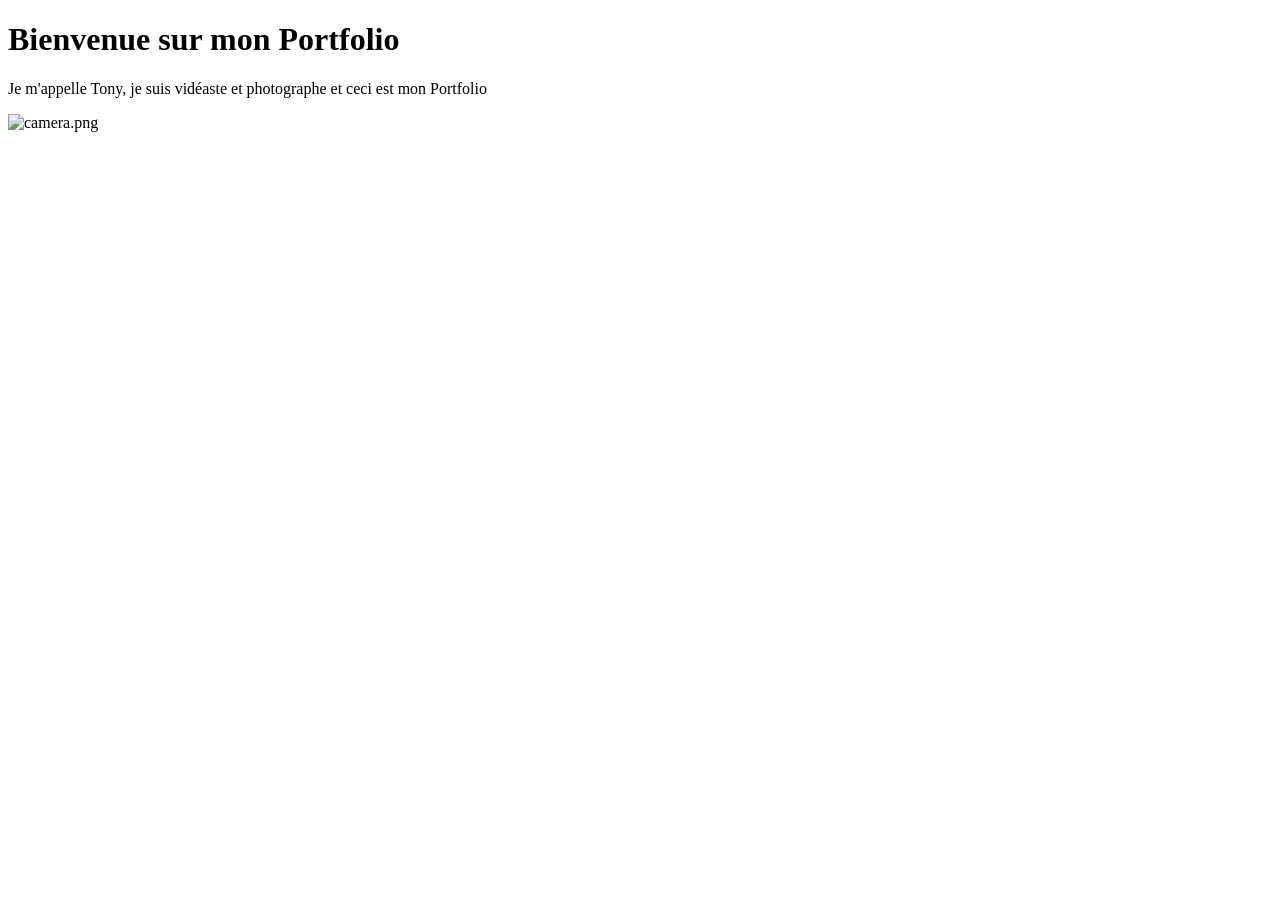
==== index.html @ 2551c9a0 "initialisation du projet" ====
<!DOCTYPE html>
<html lang="en">
<head>
    <meta charset="UTF-8">
    <meta name="viewport" content="width=device-width, initial-scale=1.0">
    <title>Mon Portfolio</title>
</head>
<body>
  <h1>Bienvenue sur mon Portfolio</h1>  
</body><p>Je m'appelle Tony, je suis vidéaste et photographe et ceci est mon Portfolio</p>
</html>
</body><img src="images/camera.png" alt="camera.png">
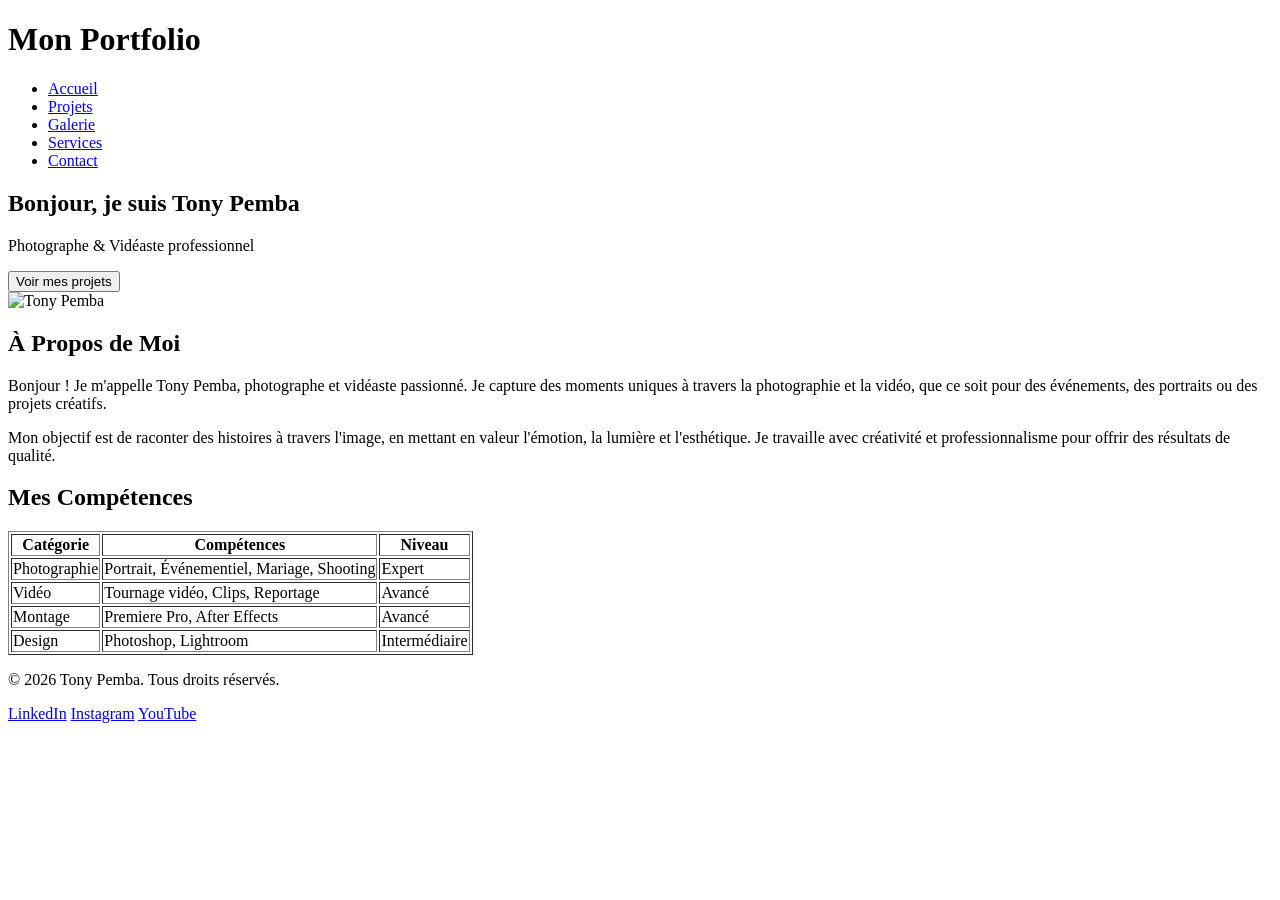
==== commit 38b57720: "creation du header et de la hello" ====
--- a/index.html
+++ b/index.html
@@ -1,13 +1,102 @@
 <!DOCTYPE html>
-<html lang="en">
+<html lang="fr">
 <head>
     <meta charset="UTF-8">
     <meta name="viewport" content="width=device-width, initial-scale=1.0">
     <title>Mon Portfolio</title>
 </head>
+
 <body>
-  <h1>Bienvenue sur mon Portfolio</h1>  
-</body><p>Je m'appelle Tony, je suis vidéaste et photographe et ceci est mon Portfolio</p>
-</html>
-</body><img src="images/camera.png" alt="camera.png">
+    <header>
+        <h1>Mon Portfolio</h1>
+        <nav>
+            <ul>
+                <li><a href="#">Accueil</a></li>
+                <li><a href="#">Projets</a></li>
+                <li><a href="#">Galerie</a></li>
+                <li><a href="#">Services</a></li>
+                <li><a href="#">Contact</a></li>
+            </ul>
+        </nav>
+    </header>
+    <section>
+        <div>
+            <h2>Bonjour, je suis Tony Pemba</h2>
+            <p>Photographe & Vidéaste professionnel</p>
+            <button>Voir mes projets</button>
+        </div>
 
+        <div>
+            <img src="photo-tony.jpg" alt="Tony Pemba">
+        </div>
+    </section>
+    <section>
+        <h2>À Propos de Moi</h2>
+
+        <p>
+            Bonjour ! Je m'appelle Tony Pemba, photographe et vidéaste passionné.
+            Je capture des moments uniques à travers la photographie et la vidéo,
+            que ce soit pour des événements, des portraits ou des projets créatifs.
+        </p>
+
+        <p>
+            Mon objectif est de raconter des histoires à travers l'image,
+            en mettant en valeur l'émotion, la lumière et l'esthétique.
+            Je travaille avec créativité et professionnalisme pour offrir
+            des résultats de qualité.
+        </p>
+    </section>
+    <section>
+        <h2>Mes Compétences</h2>
+
+        <table border="1">
+            <thead>
+                <tr>
+                    <th>Catégorie</th>
+                    <th>Compétences</th>
+                    <th>Niveau</th>
+                </tr>
+            </thead>
+
+            <tbody>
+                <tr>
+                    <td>Photographie</td>
+                    <td>Portrait, Événementiel, Mariage, Shooting</td>
+                    <td>Expert</td>
+                </tr>
+
+                <tr>
+                    <td>Vidéo</td>
+                    <td>Tournage vidéo, Clips, Reportage</td>
+                    <td>Avancé</td>
+                </tr>
+
+                <tr>
+                    <td>Montage</td>
+                    <td>Premiere Pro, After Effects</td>
+                    <td>Avancé</td>
+                </tr>
+
+                <tr>
+                    <td>Design</td>
+                    <td>Photoshop, Lightroom</td>
+                    <td>Intermédiaire</td>
+                </tr>
+            </tbody>
+        </table>
+    </section>
+
+
+ 
+    <footer>
+        <p>© 2026 Tony Pemba. Tous droits réservés.</p>
+
+        <div>
+            <a href="#">LinkedIn</a>
+            <a href="#">Instagram</a>
+            <a href="#">YouTube</a>
+        </div>
+    </footer>
+
+</body>
+</html>
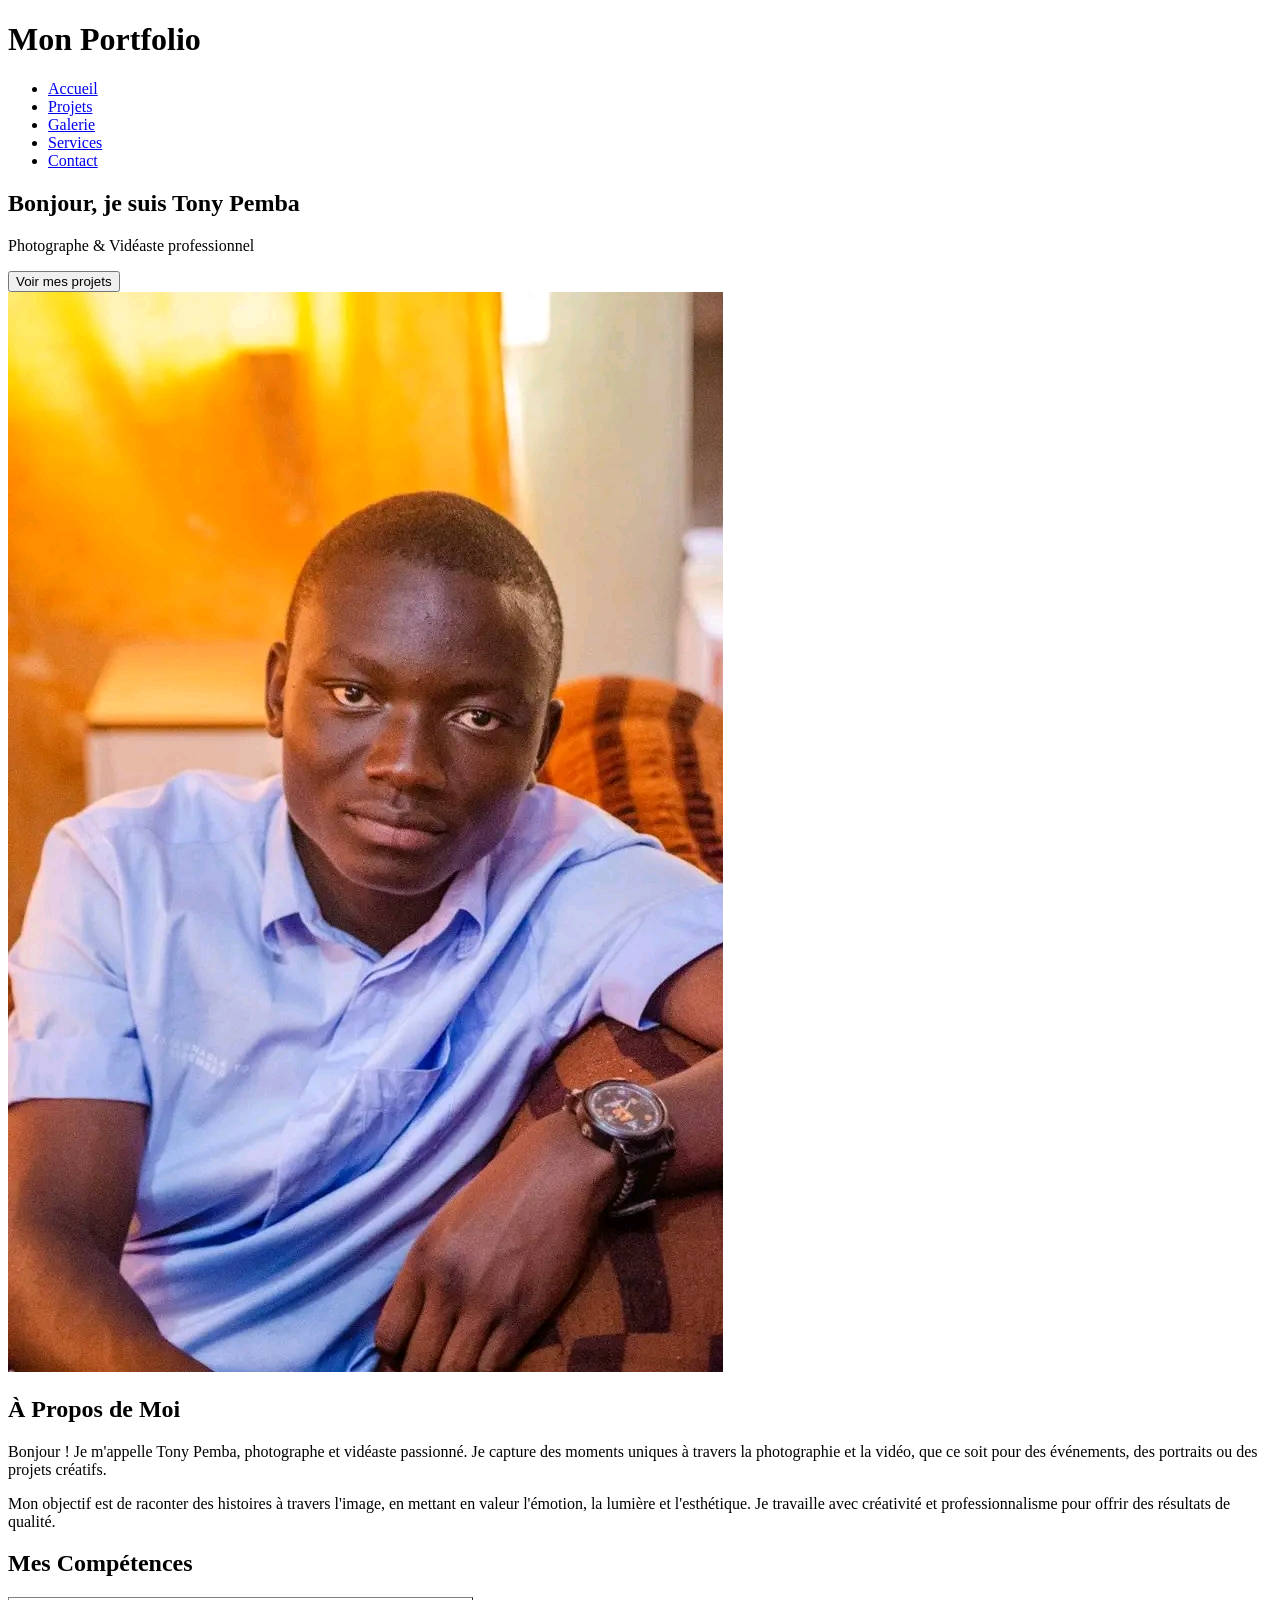
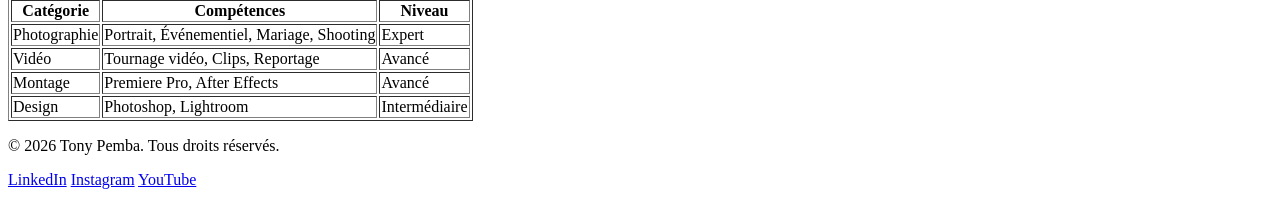
==== commit 0e94aecb: "Finir la maquette et initialiser le fichier de style css" ====
--- a/index.html
+++ b/index.html
@@ -27,7 +27,7 @@
         </div>
 
         <div>
-            <img src="photo-tony.jpg" alt="Tony Pemba">
+            <img src="TONY.jpg" alt="Tony Pemba">
         </div>
     </section>
     <section>
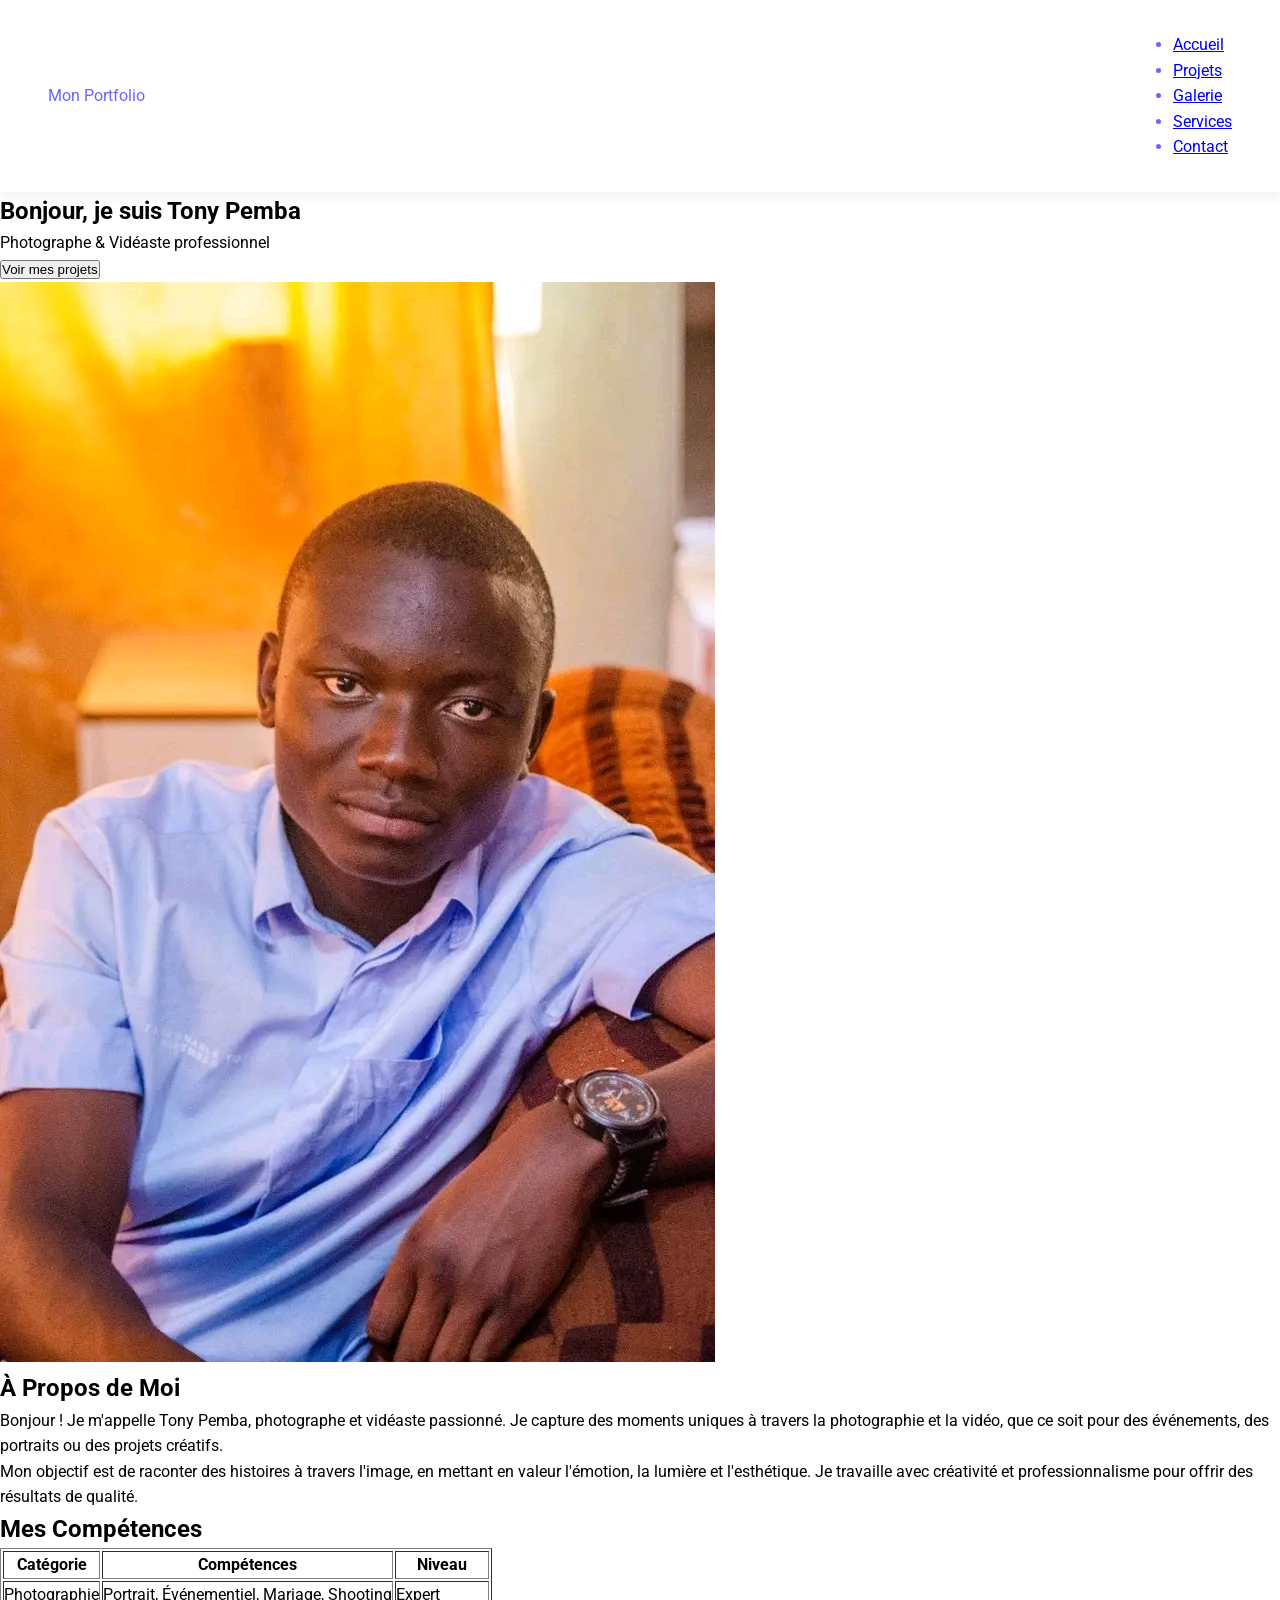
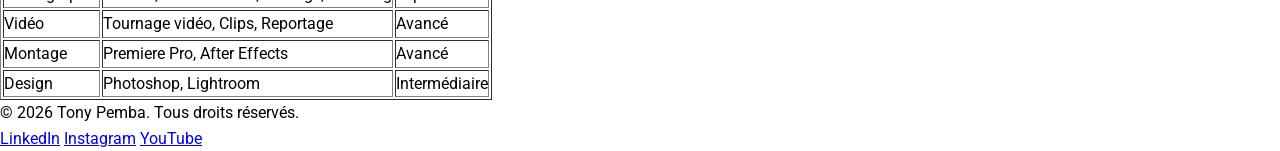
==== commit b1fec630: "stylisation du header" ====
--- a/index.html
+++ b/index.html
@@ -4,11 +4,18 @@
     <meta charset="UTF-8">
     <meta name="viewport" content="width=device-width, initial-scale=1.0">
     <title>Mon Portfolio</title>
+    <link rel="stylesheet" href="css/style.css">
+
+
+    <link rel="preconnect" href="https://fonts.googleapis.com">
+    <link rel="preconnect" href="https://fonts.gstatic.com" crossorigin>
+    <link href="https://fonts.googleapis.com/css2?family=Roboto:ital,wght@0,100..900;1,100..900&display=swap" rel="stylesheet">
+
 </head>
 
 <body>
     <header>
-        <h1>Mon Portfolio</h1>
+        <a>Mon Portfolio</a>
         <nav>
             <ul>
                 <li><a href="#">Accueil</a></li>
--- a/css/style.css
+++ b/css/style.css
@@ -0,0 +1,45 @@
+:root  {
+     --violet-doux: #6C63FF;
+     --violet-fonce:  #534EDD;
+     --orange-vif:   #FFA726;
+     --gris-tres-fonce:  #333;
+     --gris-fonce:   #666;
+     --gris-tres-clair  #F8F8F8;
+     --gris-clair:  #EEE
+     }
+
+     header { 
+        color: var(--violet-doux);
+        }
+        
+      * {
+         margin: 0;
+         padding: 0;
+         box-sizing: border-box;
+         }
+         body {
+            background-color:var(--gris-tres-clair);
+            font-family: Roboto, sans-serif;
+            line-height: 1.6;
+            }
+
+            header {
+               background-color: white;
+               box-shadow: 2px 6px 10px rgba(0, 0, 0, 0.05);
+               position: sticky;
+               top: 0;
+               z-index: 100;
+               display: flex;
+               justify-content: space-between;
+               align-items: center;
+               padding: 2rem 3rem;
+               }
+
+               header div a { 
+                  text-decoration: none;
+                  font-size: 2.2rem;
+                  font-weight: bold;
+                  color: var(--violet-doux);
+                  }
+
+
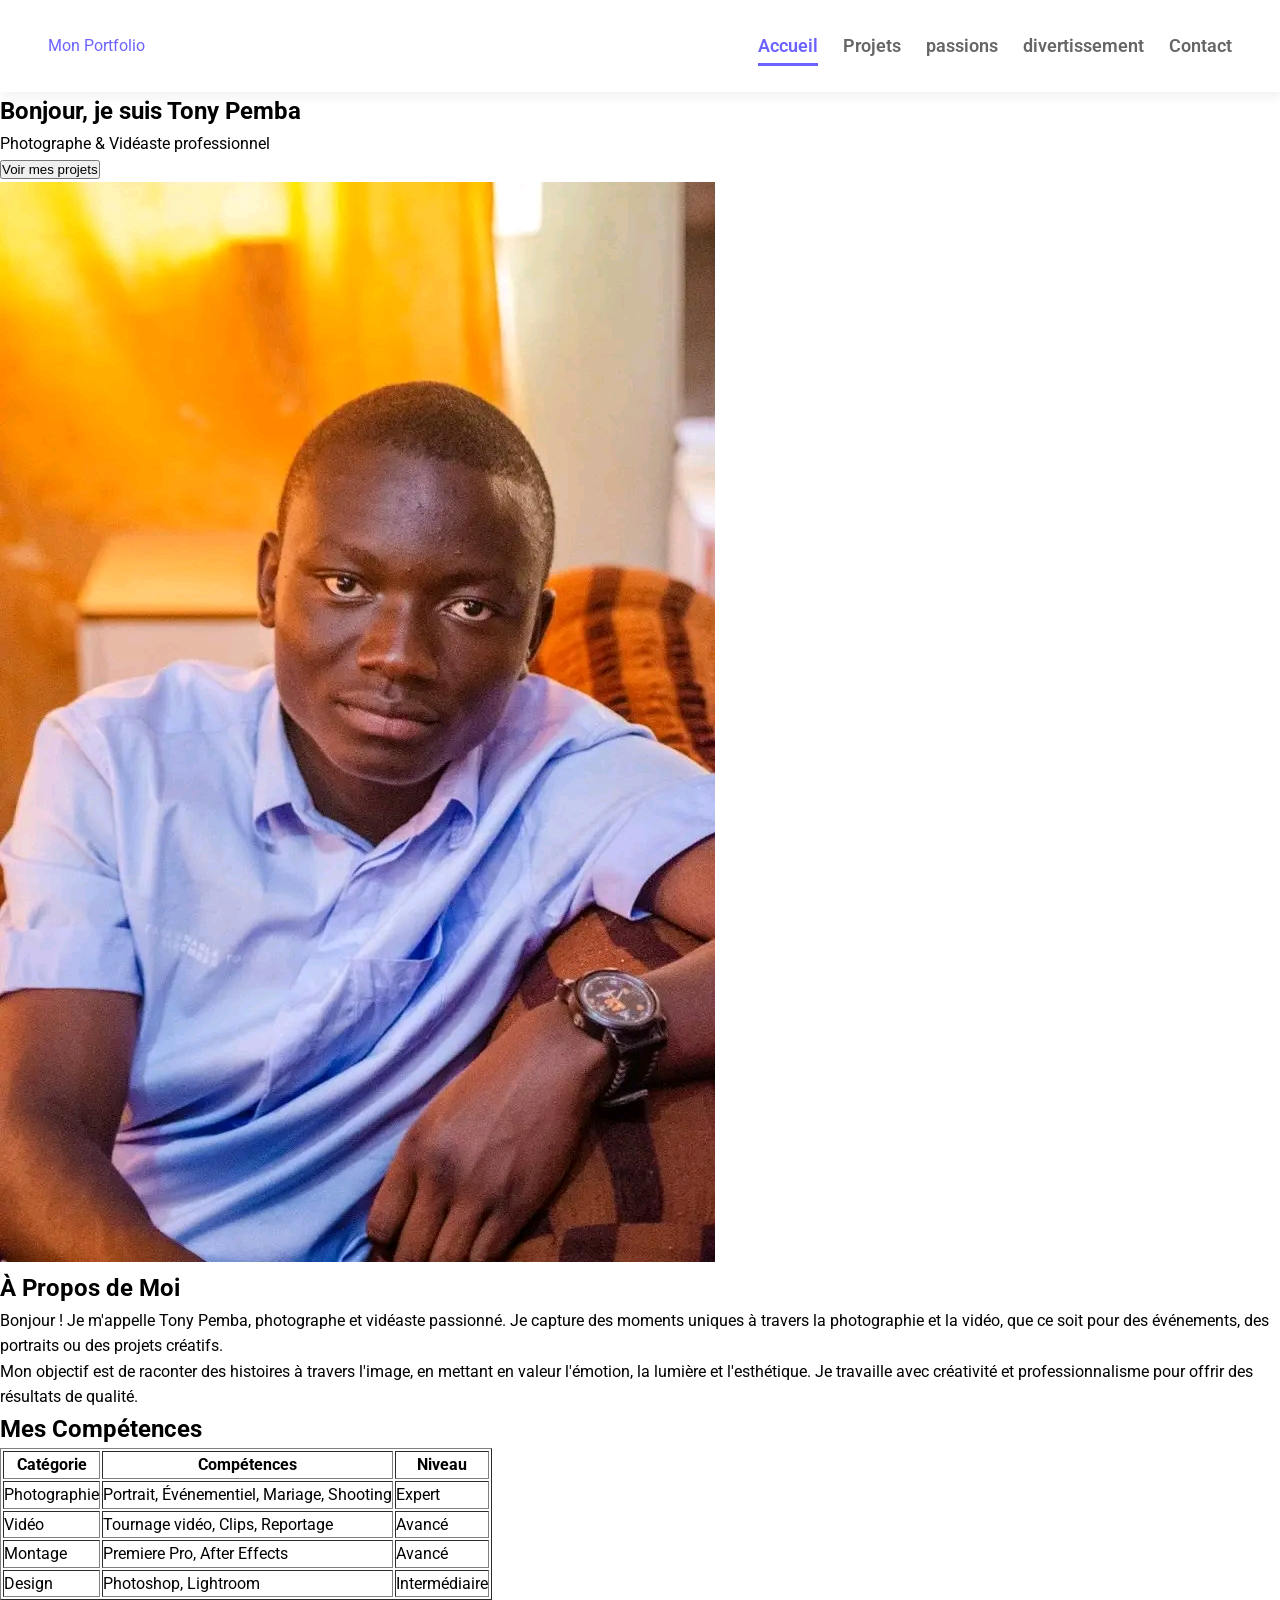
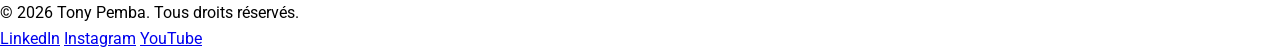
==== commit 991a3b42: "Stylisation du menu et création des autres pages" ====
--- a/index.html
+++ b/index.html
@@ -8,9 +8,8 @@
 
 
     <link rel="preconnect" href="https://fonts.googleapis.com">
-    <link rel="preconnect" href="https://fonts.gstatic.com" crossorigin>
-    <link href="https://fonts.googleapis.com/css2?family=Roboto:ital,wght@0,100..900;1,100..900&display=swap" rel="stylesheet">
-
+<link rel="preconnect" href="https://fonts.gstatic.com" crossorigin>
+<link href="https://fonts.googleapis.com/css2?family=Roboto:ital,wght@0,100..900;1,100..900&display=swap" rel="stylesheet">
 </head>
 
 <body>
@@ -18,15 +17,16 @@
         <a>Mon Portfolio</a>
         <nav>
             <ul>
-                <li><a href="#">Accueil</a></li>
-                <li><a href="#">Projets</a></li>
-                <li><a href="#">Galerie</a></li>
-                <li><a href="#">Services</a></li>
-                <li><a href="#">Contact</a></li>
+                <li><a href="index.html"class="active">Accueil</a></li>
+                <li><a href="projets.html">Projets</a></li>
+                <li><a href="passions.html">passions</a></li>
+                <li><a href="divertissement.html">divertissement</a></li>
+                <li><a href="contact.html">Contact</a></li>
             </ul>
         </nav>
     </header>
-    <section>
+    <main>
+        <section>
         <div>
             <h2>Bonjour, je suis Tony Pemba</h2>
             <p>Photographe & Vidéaste professionnel</p>
@@ -92,6 +92,7 @@
             </tbody>
         </table>
     </section>
+    </main>
 
 
  
--- a/css/style.css
+++ b/css/style.css
@@ -21,6 +21,8 @@
             background-color:var(--gris-tres-clair);
             font-family: Roboto, sans-serif;
             line-height: 1.6;
+
+            
             }
 
             header {
@@ -43,3 +45,50 @@
                   }
 
 
+ul li {
+   list-style: none;
+   margin-left: 25PX;
+   }
+
+   ul {
+      display: flex;
+
+   }
+   ul li a {
+      text-decoration: none;
+      color: var(--gris-fonce);
+      font-weight: 600;
+      font-size: 1.1rem;
+      position: relative;
+      padding: 10px 0;
+   }
+ul li a:hover {
+   color: var(--violet-doux);
+}
+
+ul li a::after {
+   content: '';
+   position: absolute;
+   left: 0;
+   bottom: 0;
+   height: 3px;
+   width: 0%;
+   background-color: var(--violet-doux);
+   transition: width 0.3s ease;
+
+}
+
+ul li a:hover::after {
+   width: 100%;
+
+}
+
+a.active {
+   color: var(--violet-doux);
+   
+}
+
+a.active::after {
+   width: 100%;
+}
+   
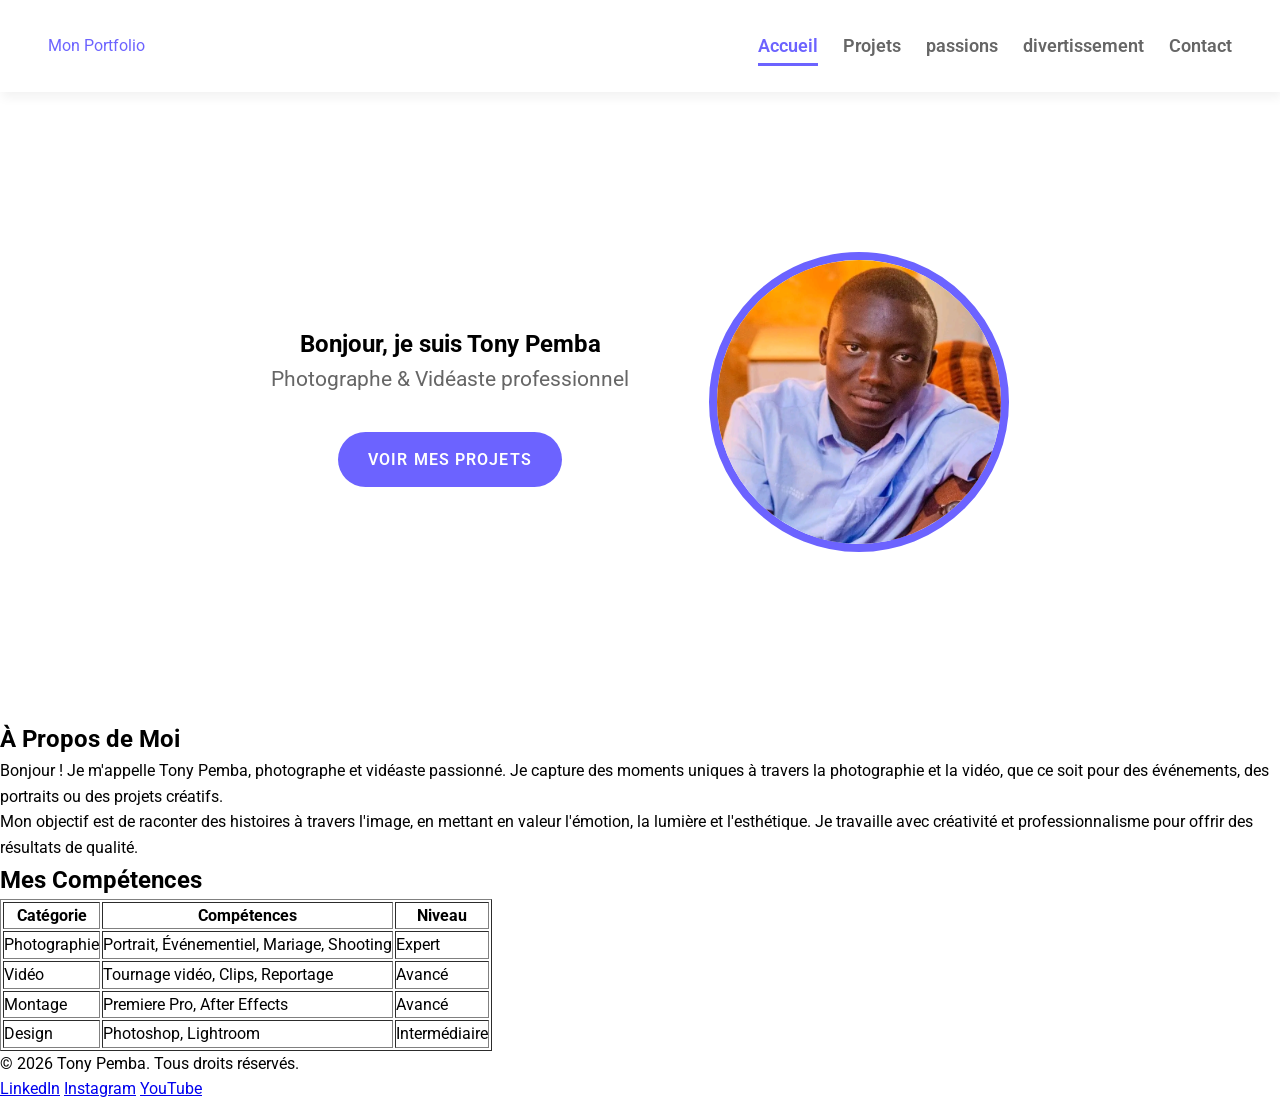
==== commit 337e8ceb: "Stylisation de la section hero" ====
--- a/index.html
+++ b/index.html
@@ -26,11 +26,11 @@
         </nav>
     </header>
     <main>
-        <section>
+        <section class="hero">
         <div>
             <h2>Bonjour, je suis Tony Pemba</h2>
             <p>Photographe & Vidéaste professionnel</p>
-            <button>Voir mes projets</button>
+            <a href="projets.html">Voir mes projets</a>
         </div>
 
         <div>
--- a/css/style.css
+++ b/css/style.css
@@ -91,4 +91,53 @@
 a.active::after {
    width: 100%;
 }
-   +
+.hero{
+   display: flex;
+   justify-content: center;
+   align-items: center;
+   gap: 5rem;
+   text-align: center;
+   margin: 10rem 2rem ;
+}
+
+.hero img {
+   width: 300px;
+   height: 300px;
+   object-fit: cover;
+   border-radius: 50%;
+   border: 8px solid var(--violet-doux);
+}
+
+.hero h1 {
+   color: var(--violet-doux);
+   font-size: 4rem;
+   font-weight: 700;
+   margin-bottom: 1.2rem;
+}
+
+.hero p {
+   color: var(--gris-fonce);
+   font-size: 1.3rem;
+   margin-bottom: 1.2rem;
+}
+
+.hero a {
+   text-decoration: none;
+   display: inline-block;
+   background-color: var(--violet-doux);
+   color: white;
+   padding: 15px 30px;
+   border-radius: 50px;
+   text-transform: uppercase;
+   letter-spacing: 1.1px;
+   font-weight: 600;
+   margin-top: 1rem;
+   transition: background-color 0.3s ease, transform 0.2s ease;
+}
+.hero a:hover {
+   background-color: var(--violet-fonce);
+   transform: translateY(-3px);
+
+}
+  
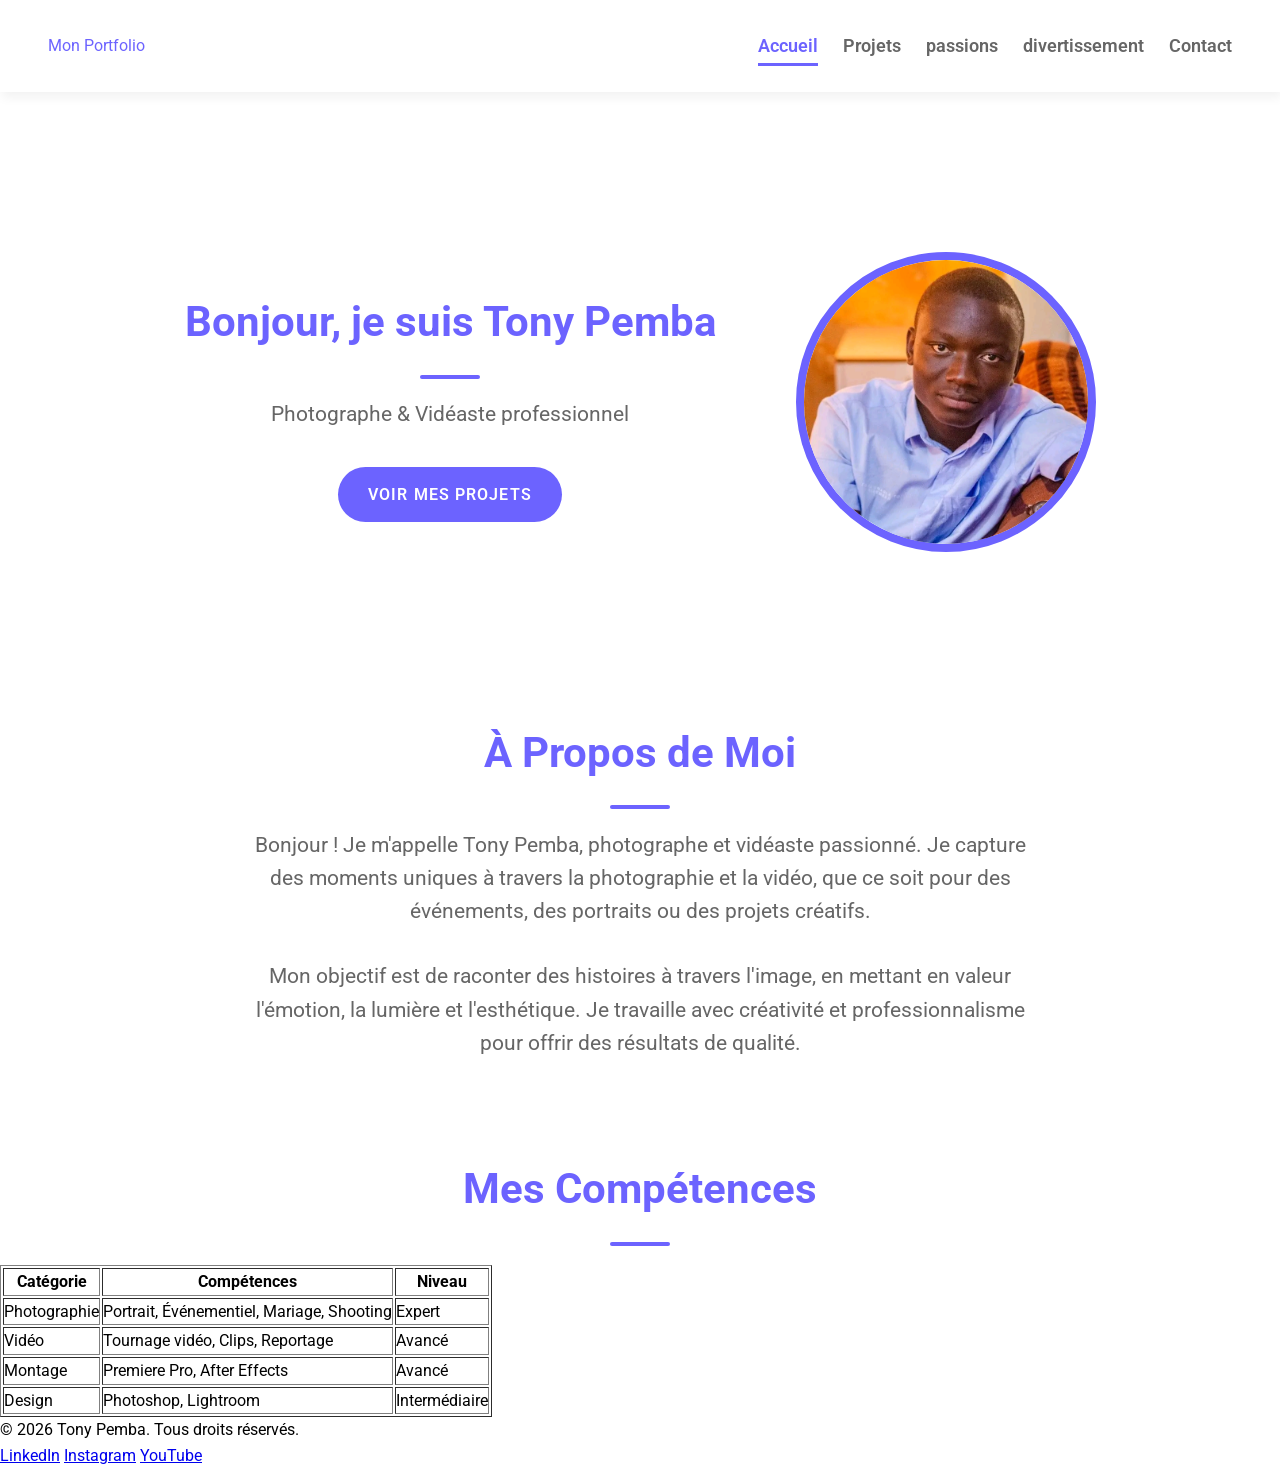
==== commit c4afd8e1: "Stylisation de la section apropos" ====
--- a/index.html
+++ b/index.html
@@ -37,7 +37,7 @@
             <img src="TONY.jpg" alt="Tony Pemba">
         </div>
     </section>
-    <section>
+    <section class="apropos">
         <h2>À Propos de Moi</h2>
 
         <p>
@@ -53,9 +53,8 @@
             des résultats de qualité.
         </p>
     </section>
-    <section>
+    <section class="Compétences">
         <h2>Mes Compétences</h2>
-
         <table border="1">
             <thead>
                 <tr>
--- a/css/style.css
+++ b/css/style.css
@@ -140,4 +140,35 @@
    transform: translateY(-3px);
 
 }
+
+.apropos {
+   width: 800px;
+   margin: 6rem auto;
+   text-align: center;
+}
+
+section h2 {
+   color: var(--violet-doux);
+   font-size: 2.6rem;
+   font-weight: 700;
+   position: relative;
+   text-align: center;
+}
+
+section h2::after {
+   content: '';
+   display: block;
+   width: 60px;
+   height: 4px;
+   background-color: var(--violet-doux);
+   margin: 1.2rem auto;
+   border-radius: 2px;
+}
+
+.apropos p {
+   margin-bottom: 2rem;
+   color: var(--gris-fonce);
+   font-size: 1.3rem;
+
+}
   
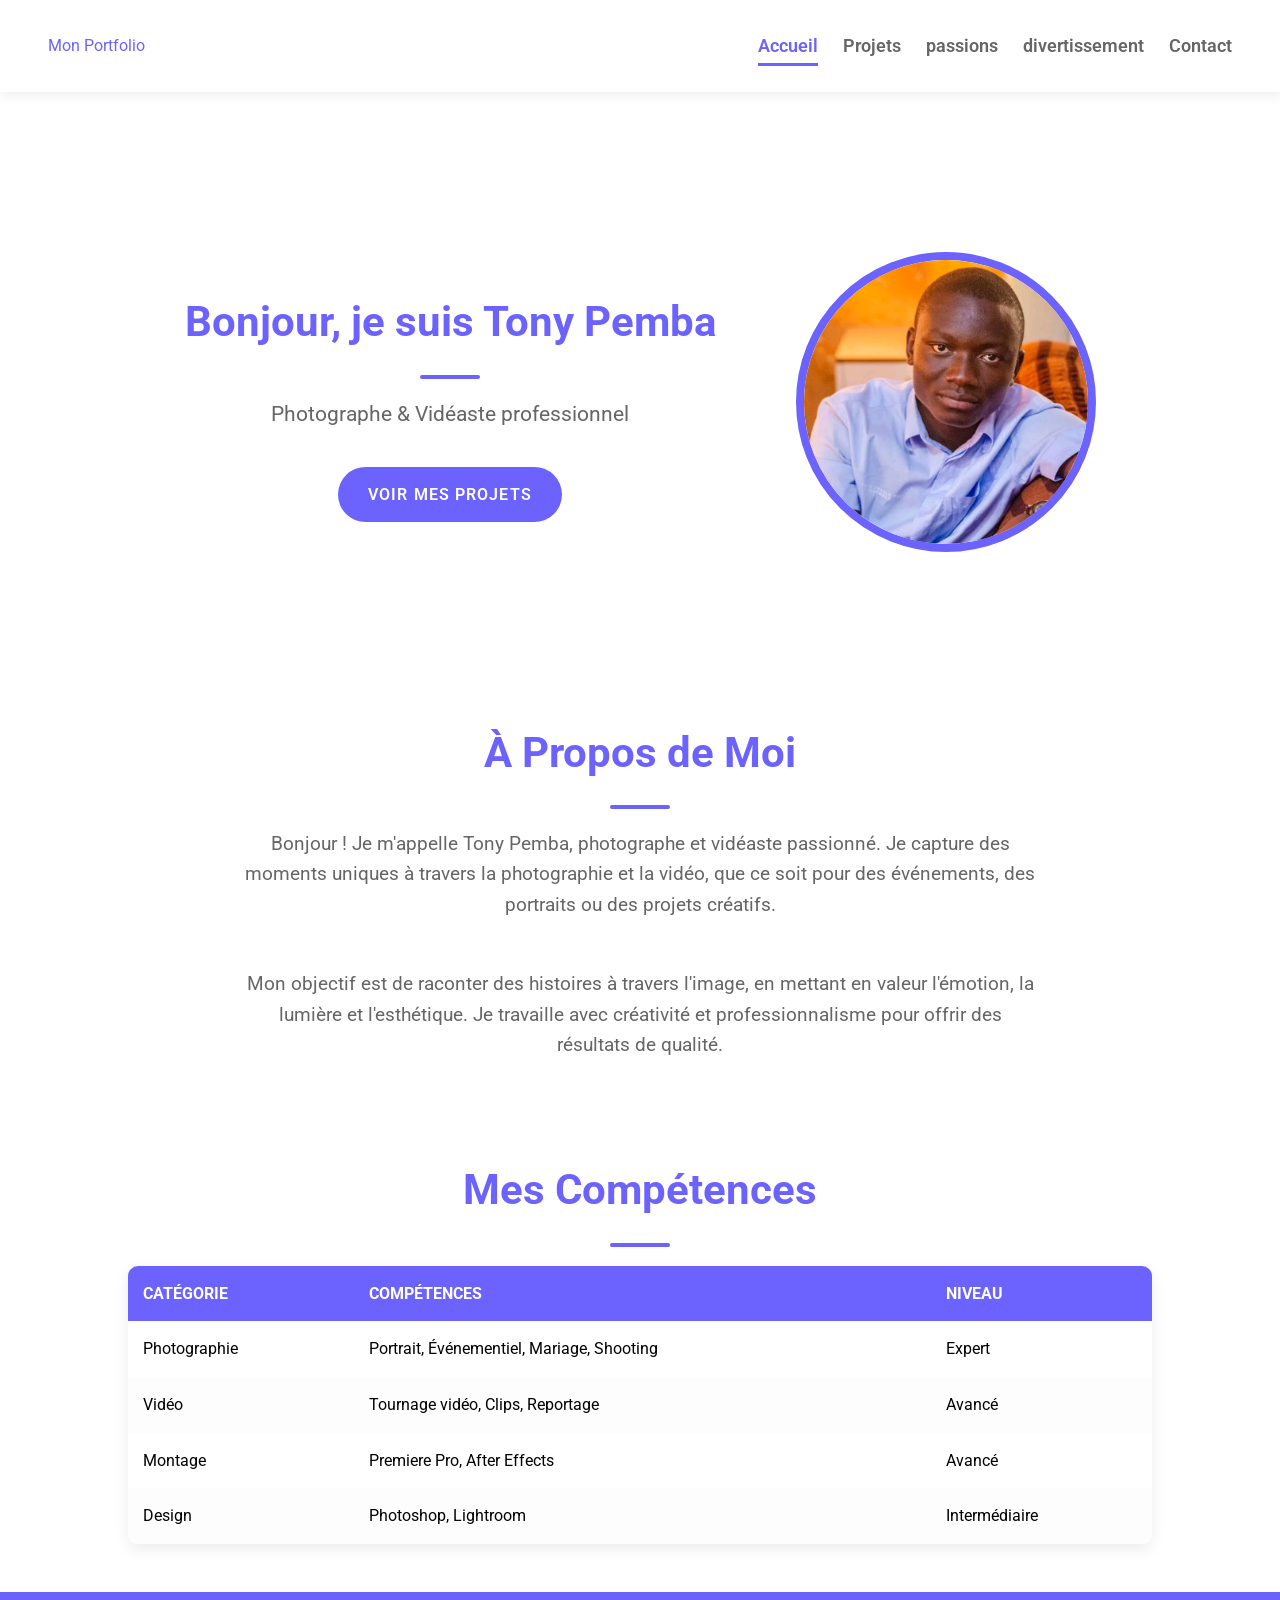
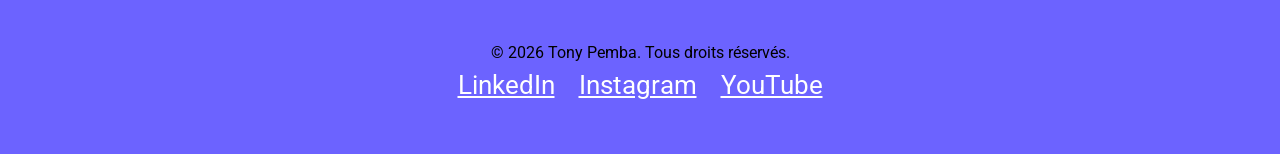
==== commit 37a7ab53: "stylisation de la section mes compétences et du footer" ====
--- a/index.html
+++ b/index.html
@@ -55,7 +55,7 @@
     </section>
     <section class="Compétences">
         <h2>Mes Compétences</h2>
-        <table border="1">
+        <table>
             <thead>
                 <tr>
                     <th>Catégorie</th>
@@ -63,7 +63,6 @@
                     <th>Niveau</th>
                 </tr>
             </thead>
-
             <tbody>
                 <tr>
                     <td>Photographie</td>
--- a/css/style.css
+++ b/css/style.css
@@ -166,9 +166,76 @@
 }
 
 .apropos p {
-   margin-bottom: 2rem;
+   margin-bottom: 3rem;
    color: var(--gris-fonce);
-   font-size: 1.3rem;
-
+   font-size: 1.2rem;
+
+}
+
+.Compétences table {
+   width: 80%;
+   margin: 0 auto;
+   border-collapse: collapse;
+   background-color: #FFF;
+   box-shadow: 0 5px 15px rgba(0, 0, 0, 0.08);
+   border-radius: 10px;
+   overflow: hidden;
 }
   
+.Compétences th, .Compétences table td {
+   padding: 15px;
+}
+
+.Compétences table thead {
+   background-color: var(--violet-doux);
+   color: #FFF;
+   text-transform: uppercase;
+}
+
+.Compétences table tbody td {
+   /* ajoute une bordure de 1px en bas de chaque cellule */
+   border-bottom: 1px solid var(--gris-claire);
+}
+
+.Compétences table tbody tr:nth-child(even) {
+   background-color: #FDFDFD;
+}
+
+.Compétences table tbody tr {
+   transition: background-color 0.3s ease;
+}
+
+.Compétences table tbody tr:hover {
+   background-color: #f0f0f0;
+}
+
+.Compétences table thead th {
+   text-align: left;
+}
+
+footer {
+   margin-top: 3rem;
+   background-color: var(--violet-doux);
+   padding: 3rem 0;
+   text-align: center;
+
+}
+
+footer a { 
+   color: white;
+   margin-bottom: 1.2rem;
+
+}
+
+footer a {
+   display: inline-block;
+   font-size: 1.6rem;
+   color: white;
+   margin: 0 10px;
+   transition: color 0.3s ease, transform 0.2s ease;
+}
+
+footer a::hover {
+   color: var(--orange-vif);
+   transform: translateY(-3px);
+}
